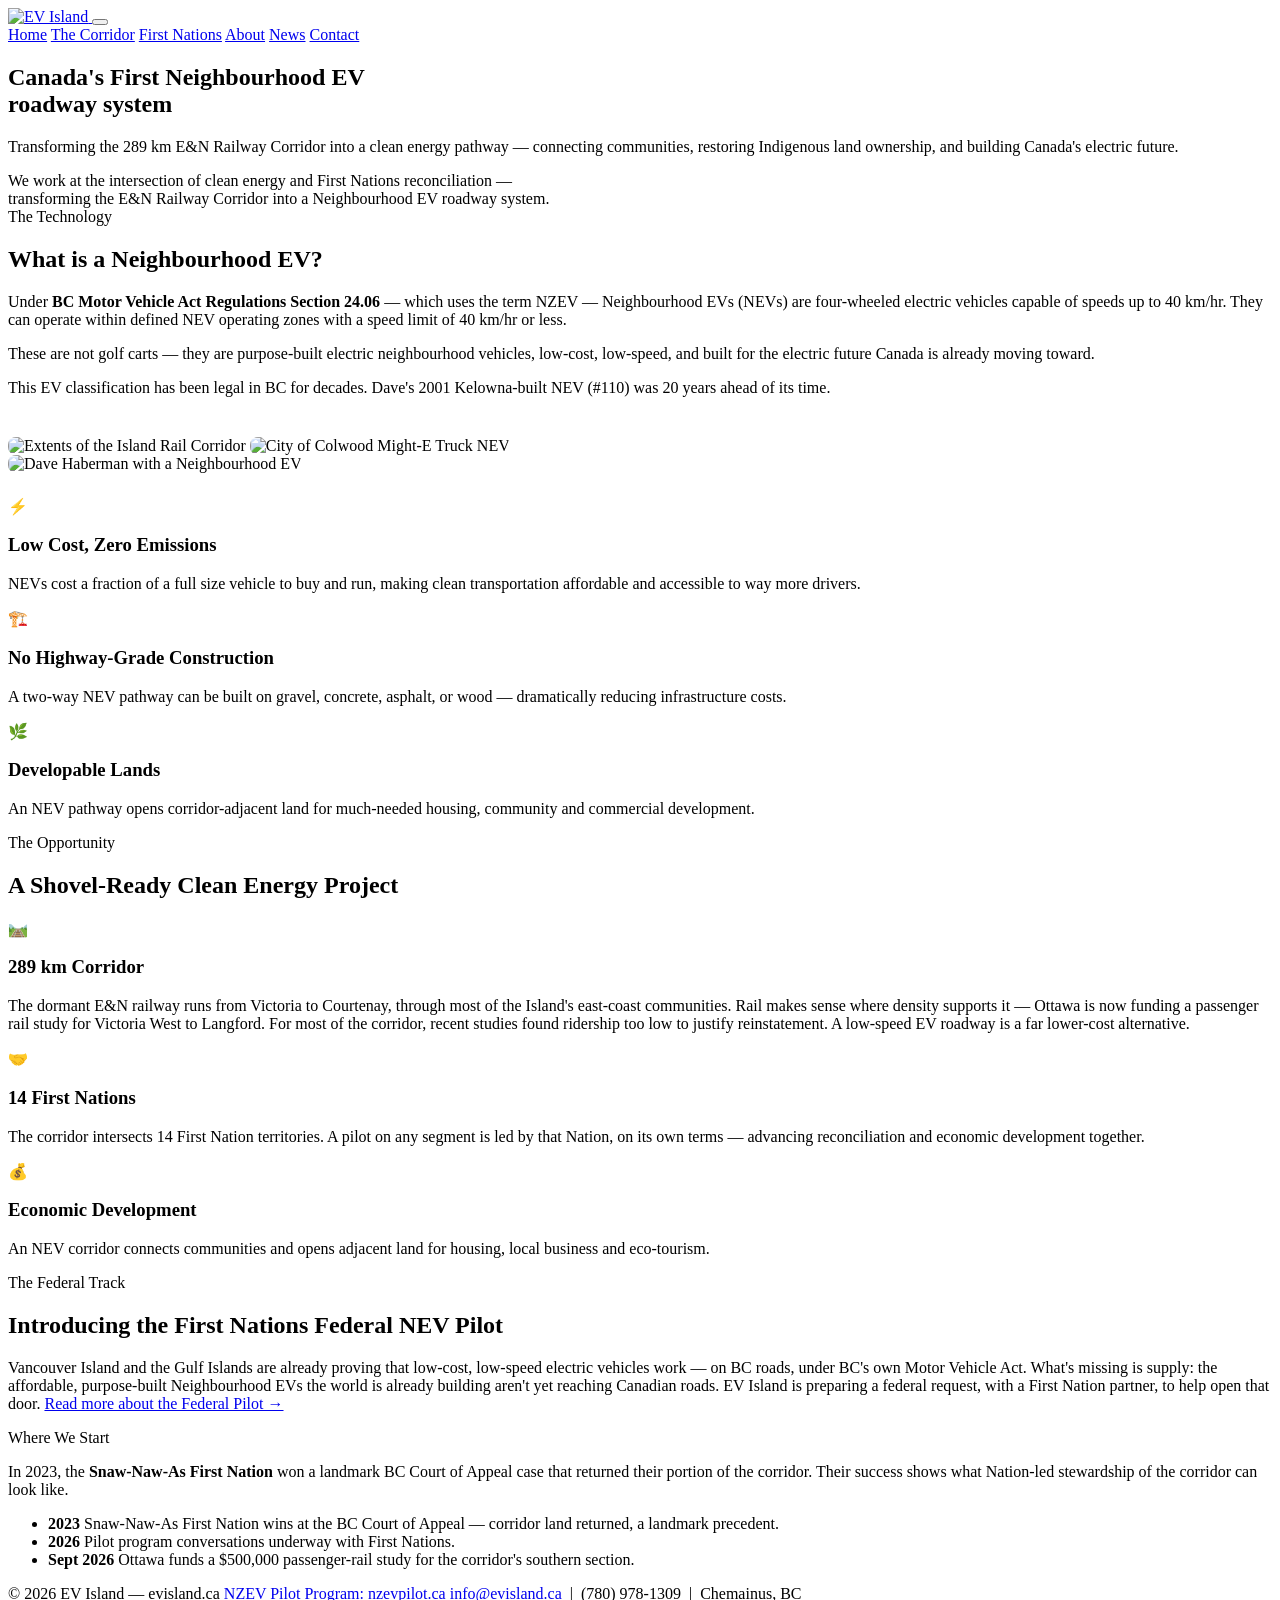
==== index.html @ aed35189 "Prepare evisland.ca for Snaw-Naw-As discussion Reframe Snaw-Naw-As precedent, drop contamination det" ====
<!DOCTYPE html>
<html lang="en">
<head>
  <meta charset="UTF-8">
  <meta name="viewport" content="width=device-width, initial-scale=1.0">
  <title>EV Island — Canada's First NEV Corridor</title>
  <meta name="description" content="EV Island is transforming the E&N Railway Corridor into Canada's first Neighbourhood EV pathway, accelerating clean energy adoption and reconciliation on Vancouver Island.">
  <link rel="stylesheet" href="style.css">
</head>
<body>

<header>
  <div class="header-inner">
    <a class="logo" href="index.html">
      <img src="ev-island-logo.png" alt="EV Island" height="52">
    </a>
    <button class="hamburger" id="hamburger" aria-label="Menu">
      <span></span><span></span><span></span>
    </button>
    <nav id="nav">
      <a href="index.html" class="active">Home</a>
      <a href="corridor.html">The Corridor</a>
      <a href="first-nations.html">First Nations</a>
      <a href="about.html">About</a>
      <a href="news.html">News</a>
      <a href="contact.html">Contact</a>
    </nav>
  </div>
</header>
<script>
  document.getElementById('hamburger').addEventListener('click', function() {
    document.getElementById('nav').classList.toggle('open');
  });
</script>

<section class="hero">
  <div class="hero-inner">
<h1>Canada's First Neighbourhood EV<br>roadway system</h1>
    <p>Transforming the 289 km E&amp;N Railway Corridor into a clean energy pathway — connecting communities, restoring Indigenous land ownership, and building Canada's electric future.</p>
  </div>
</section>

<div class="mandate">
  We work at the intersection of clean energy and First Nations reconciliation —<br>transforming the E&amp;N Railway Corridor into a Neighbourhood EV roadway system.
</div>

<!-- What is an NEV -->
<section class="section">
  <div class="section-inner">
    <div class="two-col">
      <div>
        <div class="section-sub">The Technology</div>
        <h2 class="section-title">What is a Neighbourhood EV?</h2>
        <div class="divider"></div>
        <div class="prose">
          <p>Under <strong>BC Motor Vehicle Act Regulations Section 24.06</strong> — which uses the term NZEV — Neighbourhood EVs (NEVs) are four-wheeled electric vehicles capable of speeds up to 40 km/hr. They can operate within defined NEV operating zones with a speed limit of 40 km/hr or less.</p>
          <p>These are not golf carts — they are purpose-built electric neighbourhood vehicles, low-cost, low-speed, and built for the electric future Canada is already moving toward.</p>
          <p>This EV classification has been legal in BC for decades. Dave's 2001 Kelowna-built NEV (#110) was 20 years ahead of its time.</p>
        </div>
        <img src="corridor-map.png" alt="Extents of the Island Rail Corridor" style="width:100%;border-radius:8px;margin-top:1.5rem;">
        <img src="Colwood NEV.png" alt="City of Colwood Might-E Truck NEV" style="width:100%;border-radius:8px;margin-top:1.5rem;">
      </div>
      <div>
        <img src="snow-job.png" alt="Dave Haberman with a Neighbourhood EV" style="width:100%;border-radius:8px;margin-bottom:1.5rem;">
        <div class="cards" style="margin-top:0;">
          <div class="card">
            <div class="card-icon">⚡</div>
            <h3>Low Cost, Zero Emissions</h3>
            <p>NEVs cost a fraction of a full size vehicle to buy and run, making clean transportation affordable and accessible to way more drivers.</p>
          </div>
          <div class="card">
            <div class="card-icon">🏗️</div>
            <h3>No Highway-Grade Construction</h3>
            <p>A two-way NEV pathway can be built on gravel, concrete, asphalt, or wood — dramatically reducing infrastructure costs.</p>
          </div>
          <div class="card">
            <div class="card-icon">🌿</div>
            <h3>Developable Lands</h3>
            <p>An NEV pathway opens corridor-adjacent land for much-needed housing, community and commercial development.</p>
          </div>
        </div>
      </div>
    </div>
  </div>
</section>

<!-- The Opportunity -->
<section class="section section-alt">
  <div class="section-inner">
    <div class="section-sub">The Opportunity</div>
    <h2 class="section-title">A Shovel-Ready Clean Energy Project</h2>
    <div class="divider"></div>
    <div class="cards">
      <div class="card">
        <div class="card-icon">🛤️</div>
        <h3>289 km Corridor</h3>
        <p>The dormant E&amp;N railway runs from Victoria to Courtenay, through most of the Island's east-coast communities. Rail makes sense where density supports it — Ottawa is now funding a passenger rail study for Victoria West to Langford. For most of the corridor, recent studies found ridership too low to justify reinstatement. A low-speed EV roadway is a far lower-cost alternative.</p>
      </div>
      <div class="card">
        <div class="card-icon">🤝</div>
        <h3>14 First Nations</h3>
        <p>The corridor intersects 14 First Nation territories. A pilot on any segment is led by that Nation, on its own terms — advancing reconciliation and economic development together.</p>
      </div>
      <div class="card">
        <div class="card-icon">💰</div>
        <h3>Economic Development</h3>
        <p>An NEV corridor connects communities and opens adjacent land for housing, local business and eco-tourism.</p>
      </div>
    </div>
  </div>
</section>

<!-- Federal NEV Pilot -->
<section class="section">
  <div class="section-inner">
    <div class="section-sub">The Federal Track</div>
    <h2 class="section-title">Introducing the First Nations Federal NEV Pilot</h2>
    <div class="divider"></div>
    <div class="prose">
      <p>Vancouver Island and the Gulf Islands are already proving that low-cost, low-speed electric vehicles work — on BC roads, under BC's own Motor Vehicle Act. What's missing is supply: the affordable, purpose-built Neighbourhood EVs the world is already building aren't yet reaching Canadian roads. EV Island is preparing a federal request, with a First Nation partner, to help open that door. <a href="first-nations.html">Read more about the Federal Pilot →</a></p>
    </div>
  </div>
</section>

<!-- Pilot Program -->
<section class="section">
  <div class="section-inner">
    <div class="section-sub">Where We Start</div>
    <div class="divider"></div>
    <div class="two-col">
      <div class="prose">
        <p>In 2023, the <strong>Snaw-Naw-As First Nation</strong> won a landmark BC Court of Appeal case that returned their portion of the corridor. Their success shows what Nation-led stewardship of the corridor can look like.</p>
      </div>
      <div>
        <ul class="timeline">
          <li><strong>2023</strong> Snaw-Naw-As First Nation wins at the BC Court of Appeal — corridor land returned, a landmark precedent.</li>
          <li><strong>2026</strong> Pilot program conversations underway with First Nations.</li>
          <li><strong>Sept 2026</strong> Ottawa funds a $500,000 passenger-rail study for the corridor's southern section.</li>
        </ul>
      </div>
    </div>
  </div>
</section>

<footer>
  <div class="footer-inner">
    <span>© 2026 EV Island — evisland.ca</span>
    <span><a href="https://nzevpilot.ca">NZEV Pilot Program: nzevpilot.ca</a></span>
    <span>
      <a href="mailto:info@evisland.ca">info@evisland.ca</a> &nbsp;|&nbsp;
      (780) 978-1309 &nbsp;|&nbsp;
      Chemainus, BC
    </span>
  </div>
</footer>

</body>
</html>
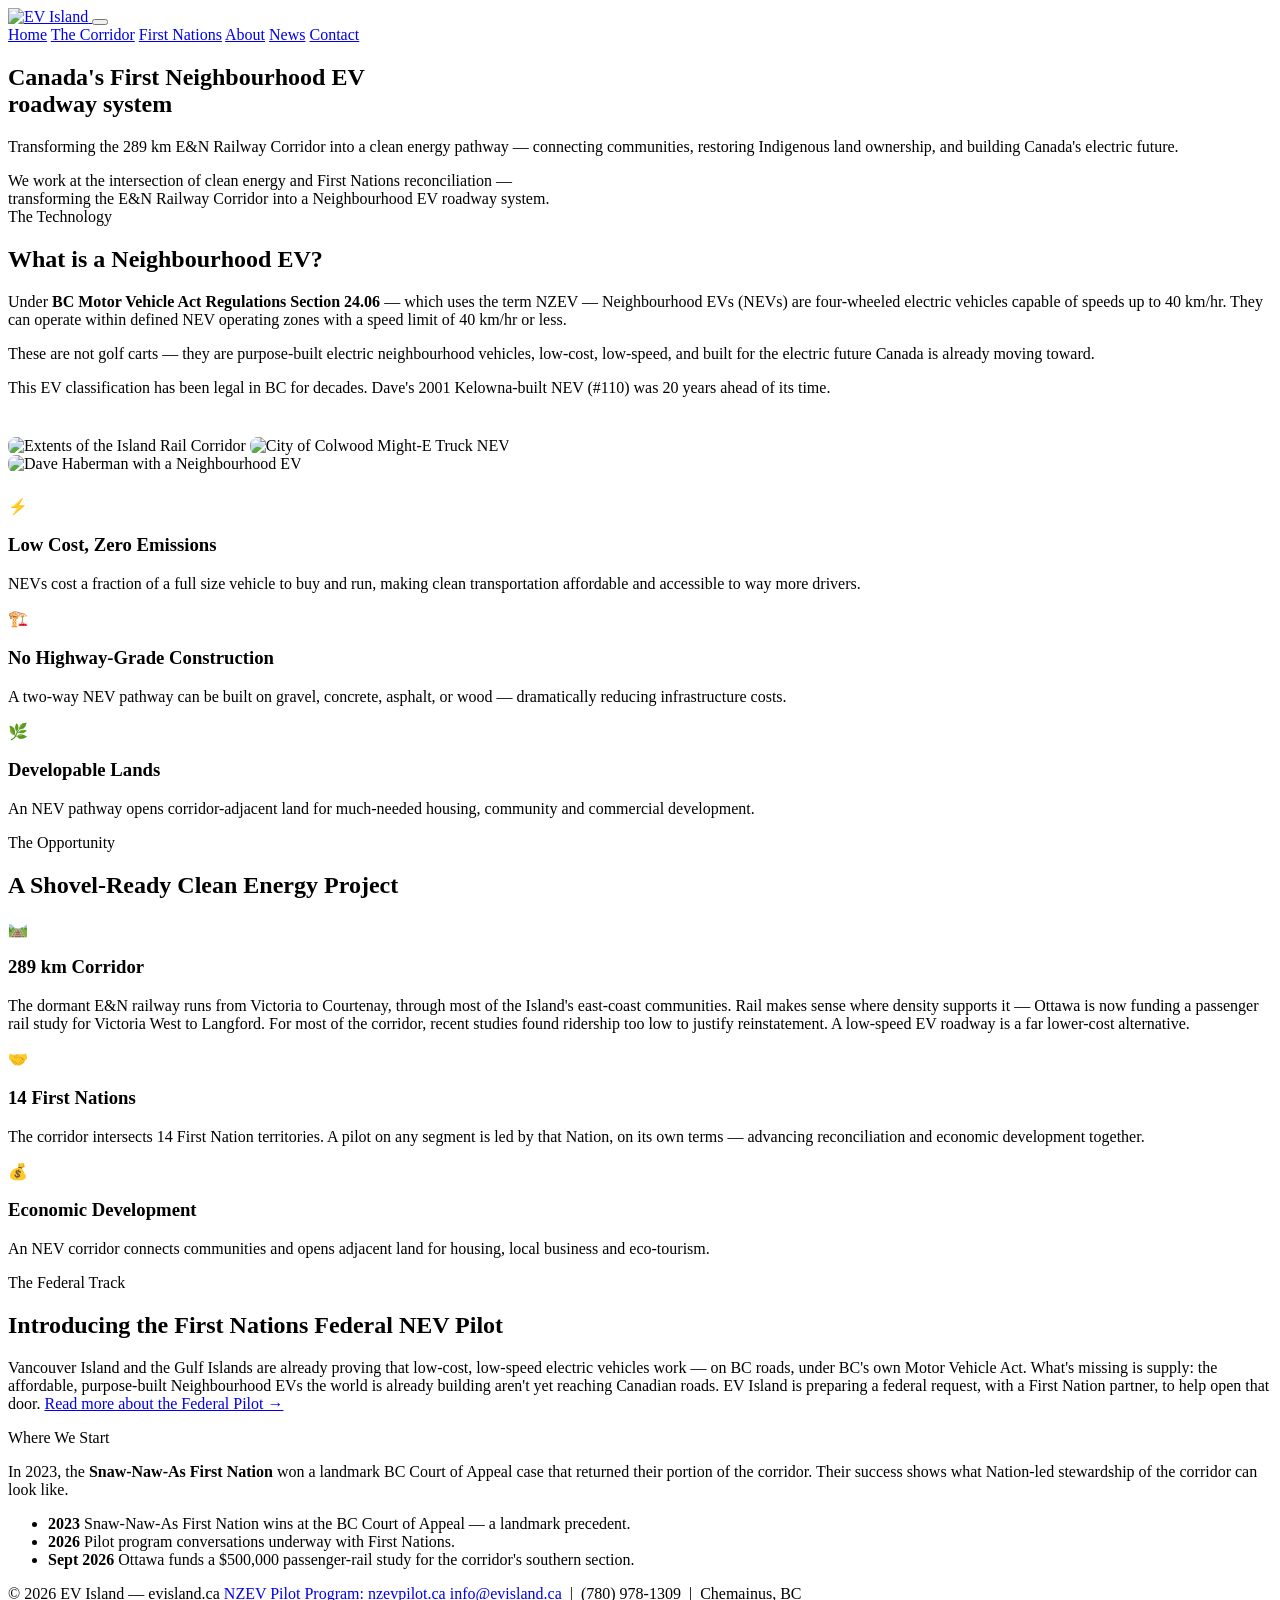
==== commit f11a3596: "Timeline: drop land-return claim from 2023 entry Co-Authored-By: Claude Opus 5.5 <noreply@anthropic." ====
--- a/index.html
+++ b/index.html
@@ -133,7 +133,7 @@
       </div>
       <div>
         <ul class="timeline">
-          <li><strong>2023</strong> Snaw-Naw-As First Nation wins at the BC Court of Appeal — corridor land returned, a landmark precedent.</li>
+          <li><strong>2023</strong> Snaw-Naw-As First Nation wins at the BC Court of Appeal — a landmark precedent.</li>
           <li><strong>2026</strong> Pilot program conversations underway with First Nations.</li>
           <li><strong>Sept 2026</strong> Ottawa funds a $500,000 passenger-rail study for the corridor's southern section.</li>
         </ul>
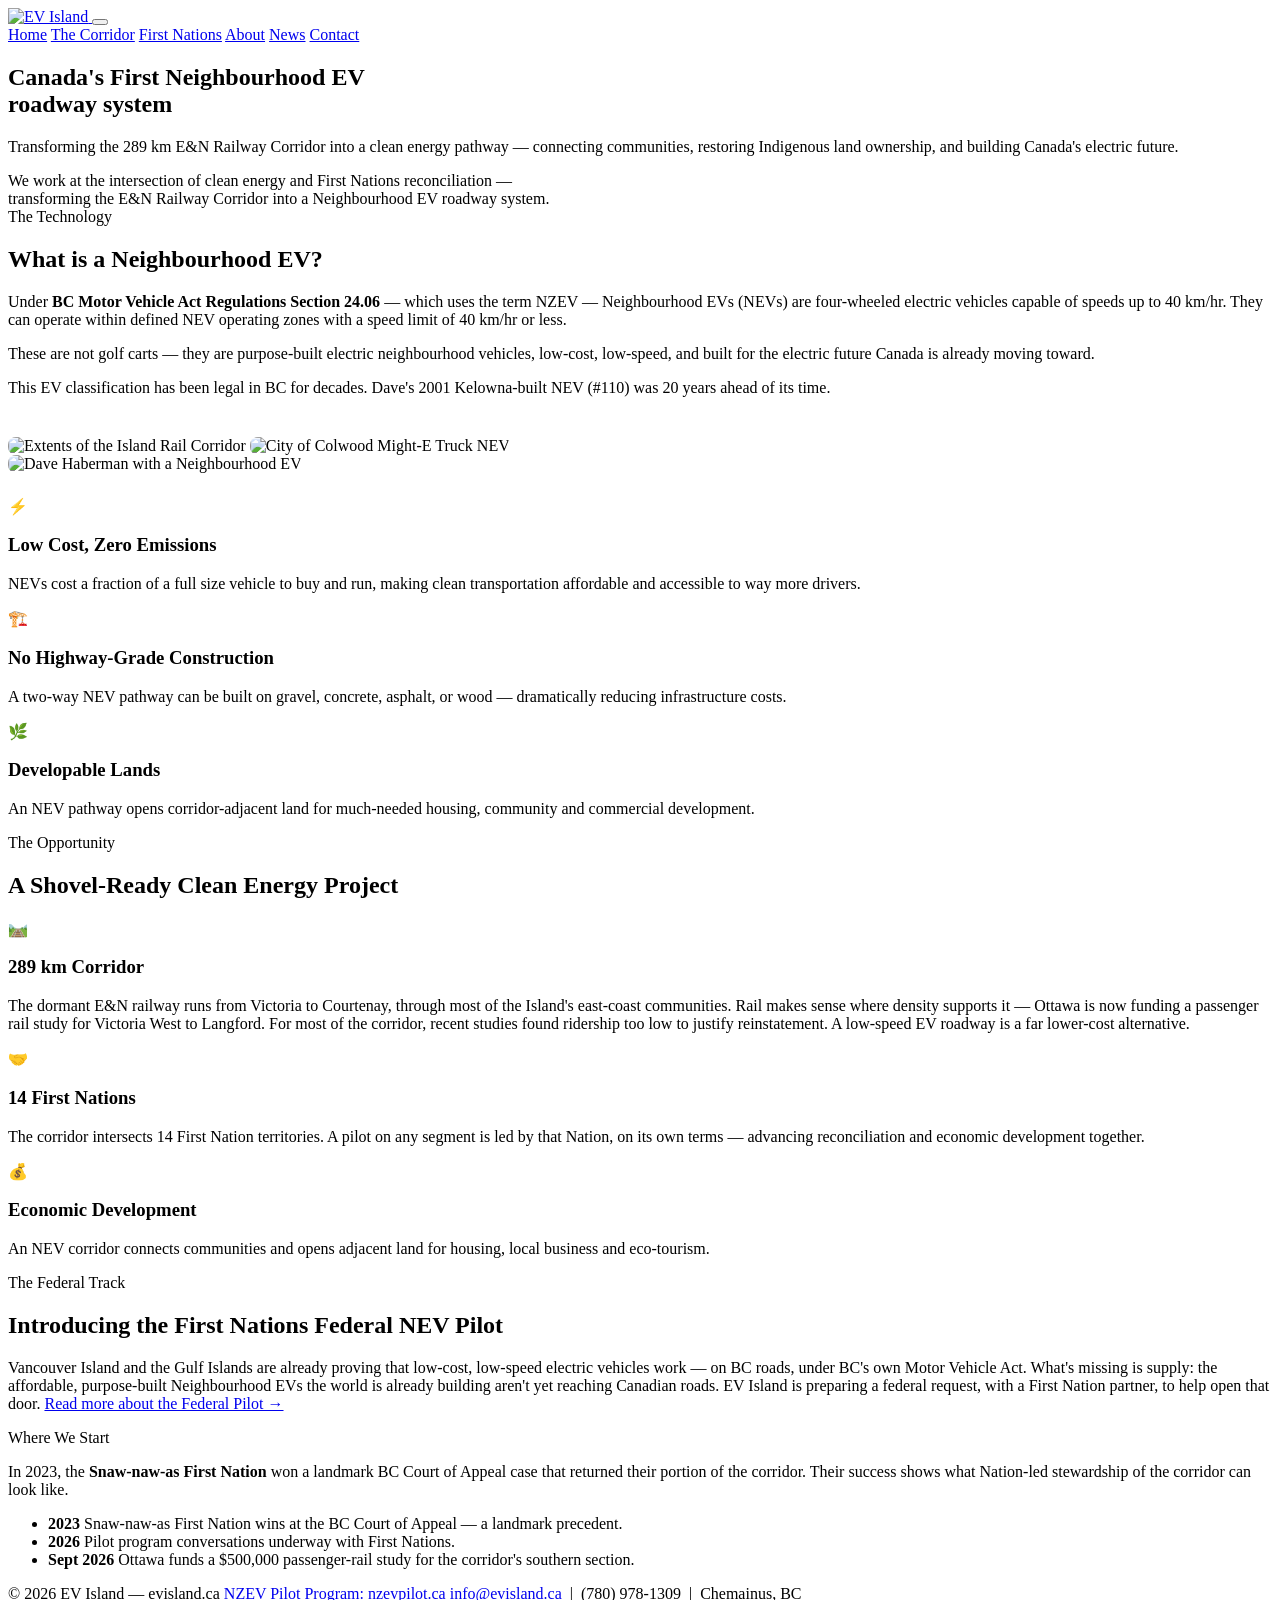
==== commit a470a497: "Correct spelling: Snaw-naw-as Co-Authored-By: Claude Opus 5.5 <noreply@anthropic.com>" ====
--- a/index.html
+++ b/index.html
@@ -129,11 +129,11 @@
     <div class="divider"></div>
     <div class="two-col">
       <div class="prose">
-        <p>In 2023, the <strong>Snaw-Naw-As First Nation</strong> won a landmark BC Court of Appeal case that returned their portion of the corridor. Their success shows what Nation-led stewardship of the corridor can look like.</p>
+        <p>In 2023, the <strong>Snaw-naw-as First Nation</strong> won a landmark BC Court of Appeal case that returned their portion of the corridor. Their success shows what Nation-led stewardship of the corridor can look like.</p>
       </div>
       <div>
         <ul class="timeline">
-          <li><strong>2023</strong> Snaw-Naw-As First Nation wins at the BC Court of Appeal — a landmark precedent.</li>
+          <li><strong>2023</strong> Snaw-naw-as First Nation wins at the BC Court of Appeal — a landmark precedent.</li>
           <li><strong>2026</strong> Pilot program conversations underway with First Nations.</li>
           <li><strong>Sept 2026</strong> Ottawa funds a $500,000 passenger-rail study for the corridor's southern section.</li>
         </ul>
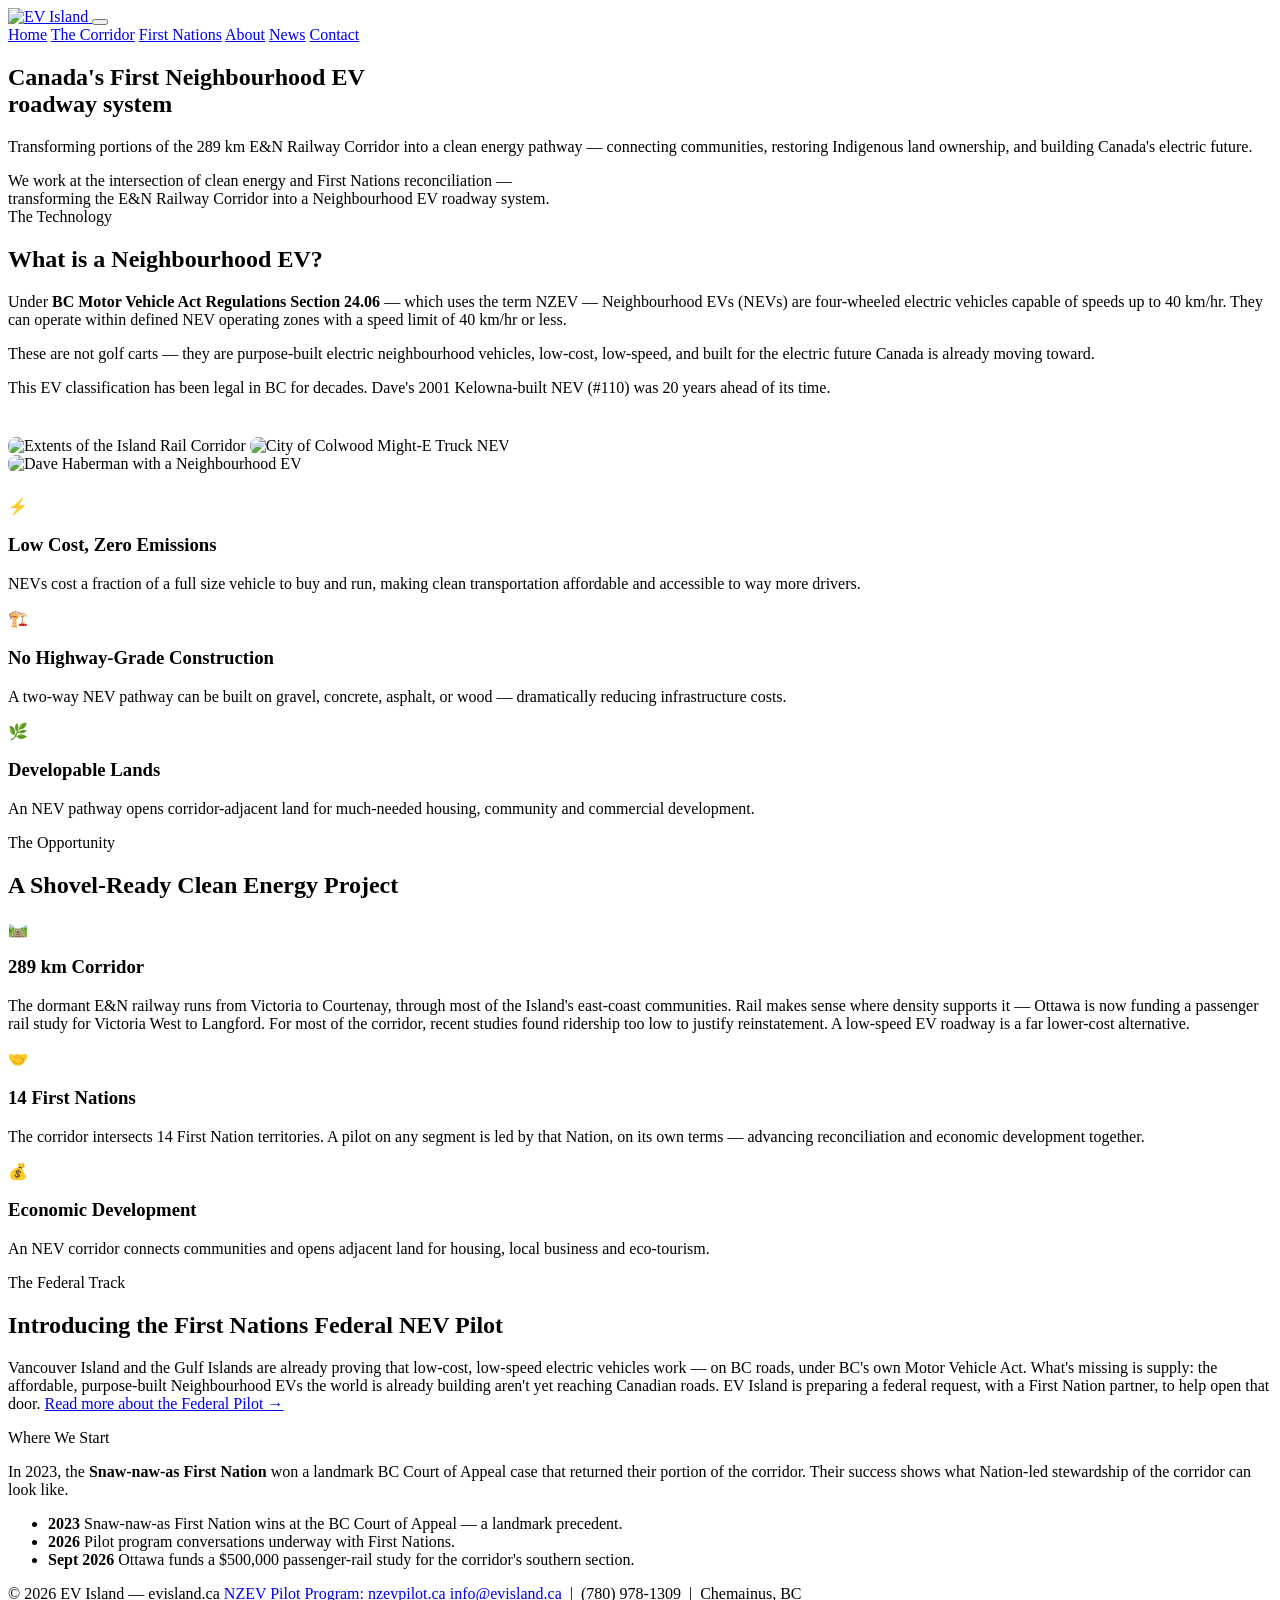
==== commit 6a924729: "Home hero: 'Transforming portions of the 289 km corridor' Co-Authored-By: Claude Opus 5.5 <noreply@a" ====
--- a/index.html
+++ b/index.html
@@ -36,7 +36,7 @@
 <section class="hero">
   <div class="hero-inner">
 <h1>Canada's First Neighbourhood EV<br>roadway system</h1>
-    <p>Transforming the 289 km E&amp;N Railway Corridor into a clean energy pathway — connecting communities, restoring Indigenous land ownership, and building Canada's electric future.</p>
+    <p>Transforming portions of the 289 km E&amp;N Railway Corridor into a clean energy pathway — connecting communities, restoring Indigenous land ownership, and building Canada's electric future.</p>
   </div>
 </section>
 
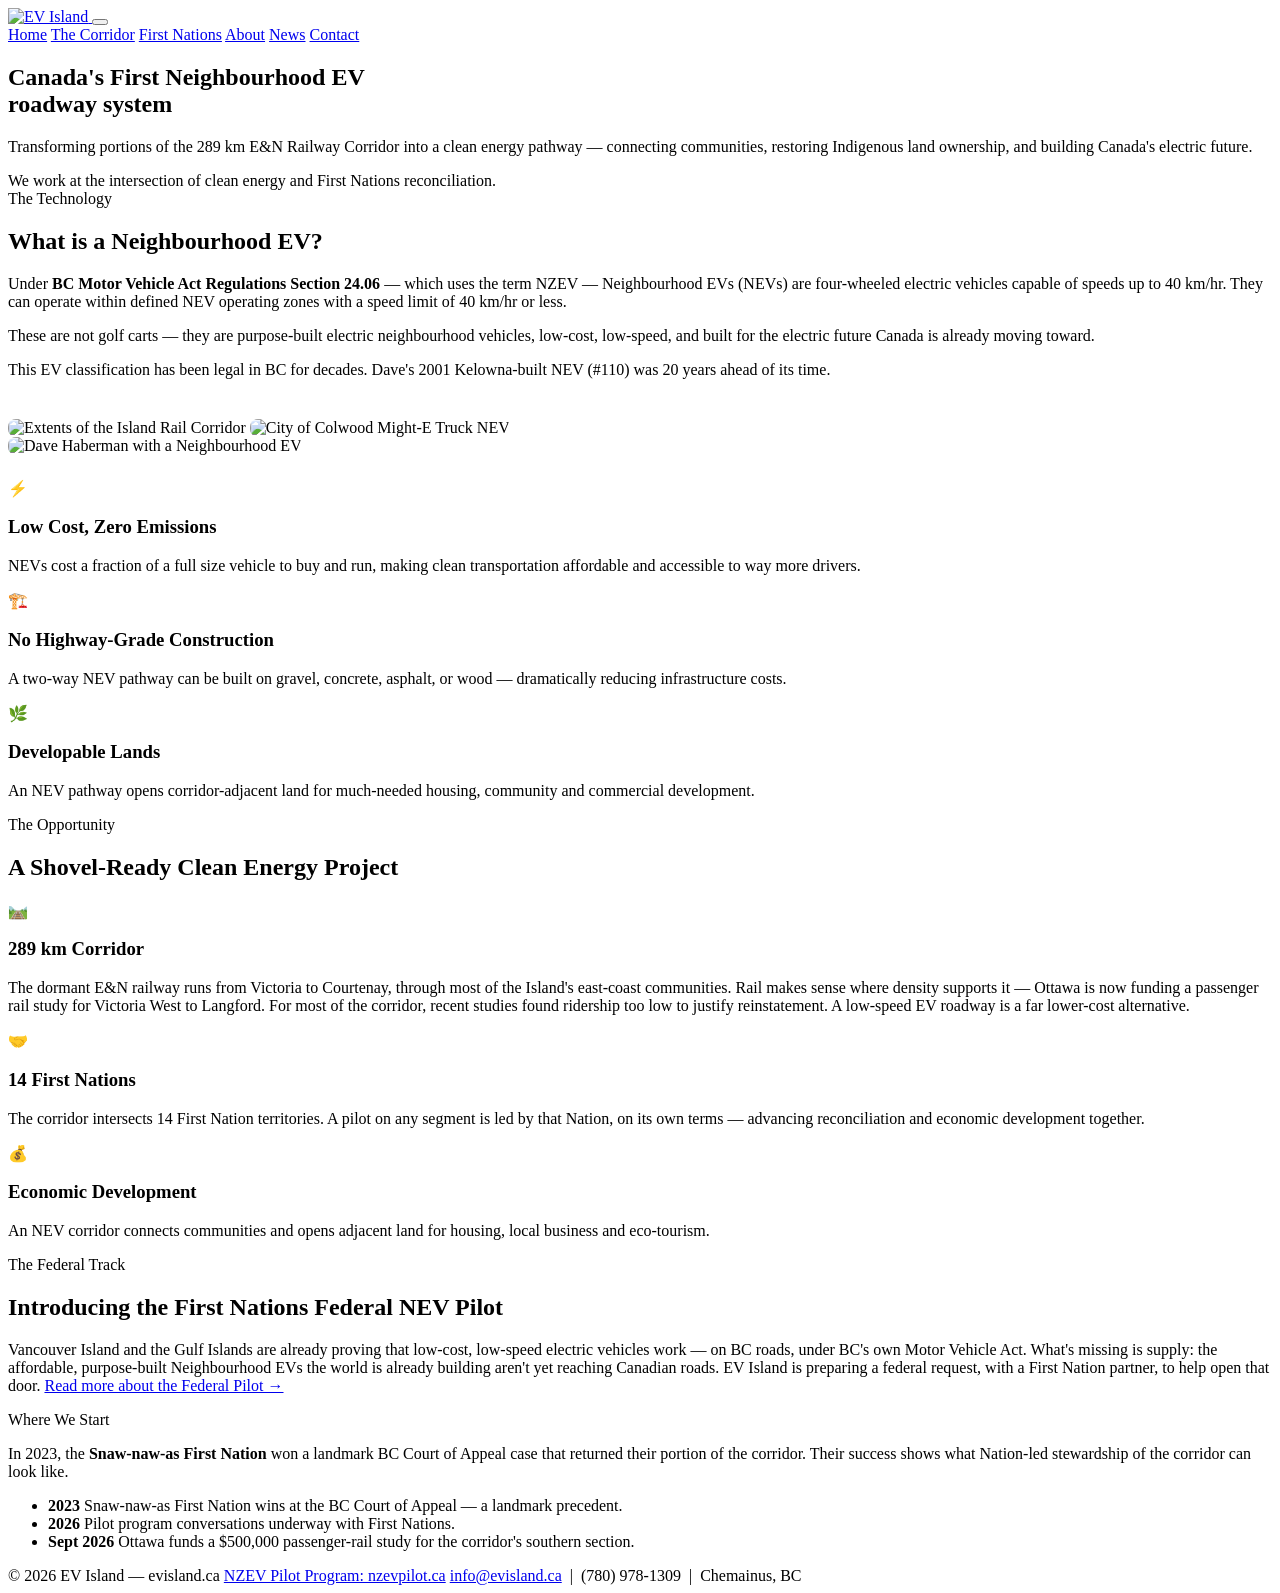
==== commit c12d30b9: "Home mandate: drop the corridor roadway clause Co-Authored-By: Claude Opus 5.5 <noreply@anthropic.co" ====
--- a/index.html
+++ b/index.html
@@ -41,7 +41,7 @@
 </section>
 
 <div class="mandate">
-  We work at the intersection of clean energy and First Nations reconciliation —<br>transforming the E&amp;N Railway Corridor into a Neighbourhood EV roadway system.
+  We work at the intersection of clean energy and First Nations reconciliation.
 </div>
 
 <!-- What is an NEV -->
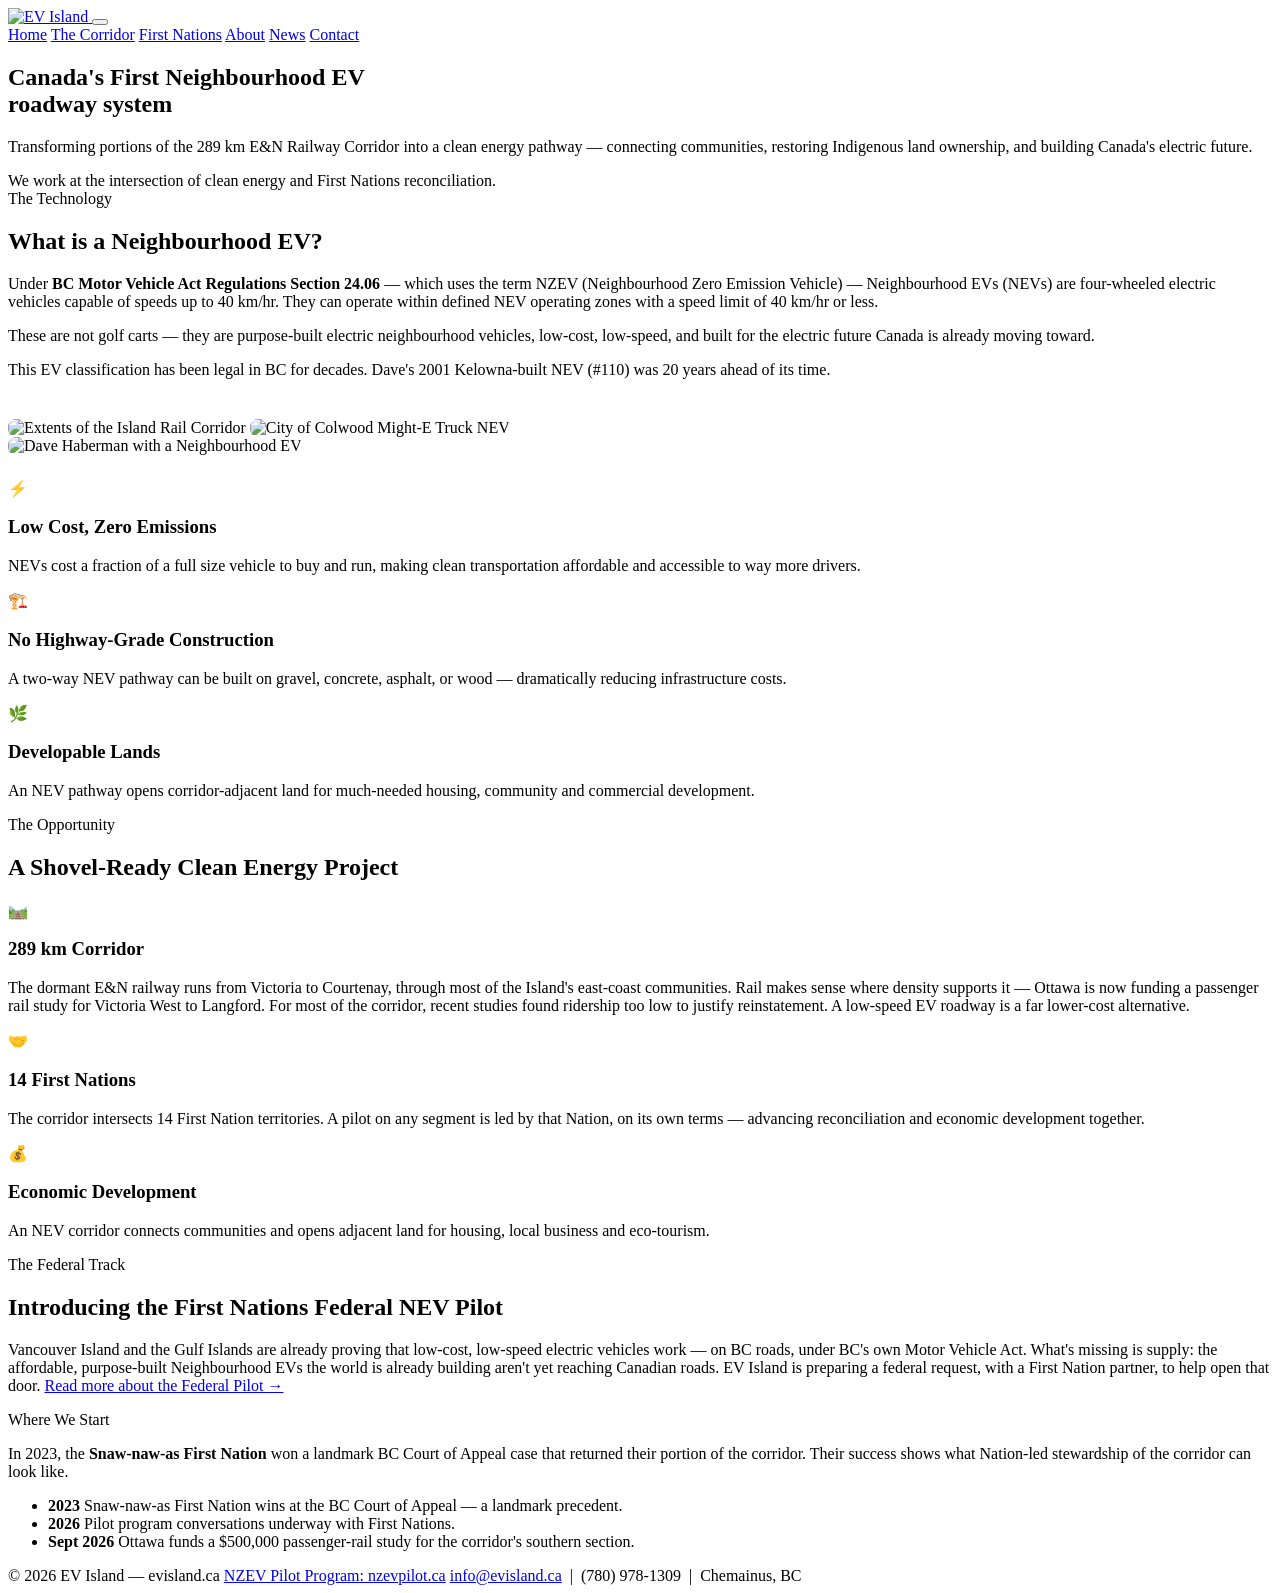
==== commit ff6be336: "Home: spell out NZEV in the Section 24.06 definition Co-Authored-By: Claude Opus 5.5 <noreply@anthro" ====
--- a/index.html
+++ b/index.html
@@ -53,7 +53,7 @@
         <h2 class="section-title">What is a Neighbourhood EV?</h2>
         <div class="divider"></div>
         <div class="prose">
-          <p>Under <strong>BC Motor Vehicle Act Regulations Section 24.06</strong> — which uses the term NZEV — Neighbourhood EVs (NEVs) are four-wheeled electric vehicles capable of speeds up to 40 km/hr. They can operate within defined NEV operating zones with a speed limit of 40 km/hr or less.</p>
+          <p>Under <strong>BC Motor Vehicle Act Regulations Section 24.06</strong> — which uses the term NZEV (Neighbourhood Zero Emission Vehicle) — Neighbourhood EVs (NEVs) are four-wheeled electric vehicles capable of speeds up to 40 km/hr. They can operate within defined NEV operating zones with a speed limit of 40 km/hr or less.</p>
           <p>These are not golf carts — they are purpose-built electric neighbourhood vehicles, low-cost, low-speed, and built for the electric future Canada is already moving toward.</p>
           <p>This EV classification has been legal in BC for decades. Dave's 2001 Kelowna-built NEV (#110) was 20 years ahead of its time.</p>
         </div>
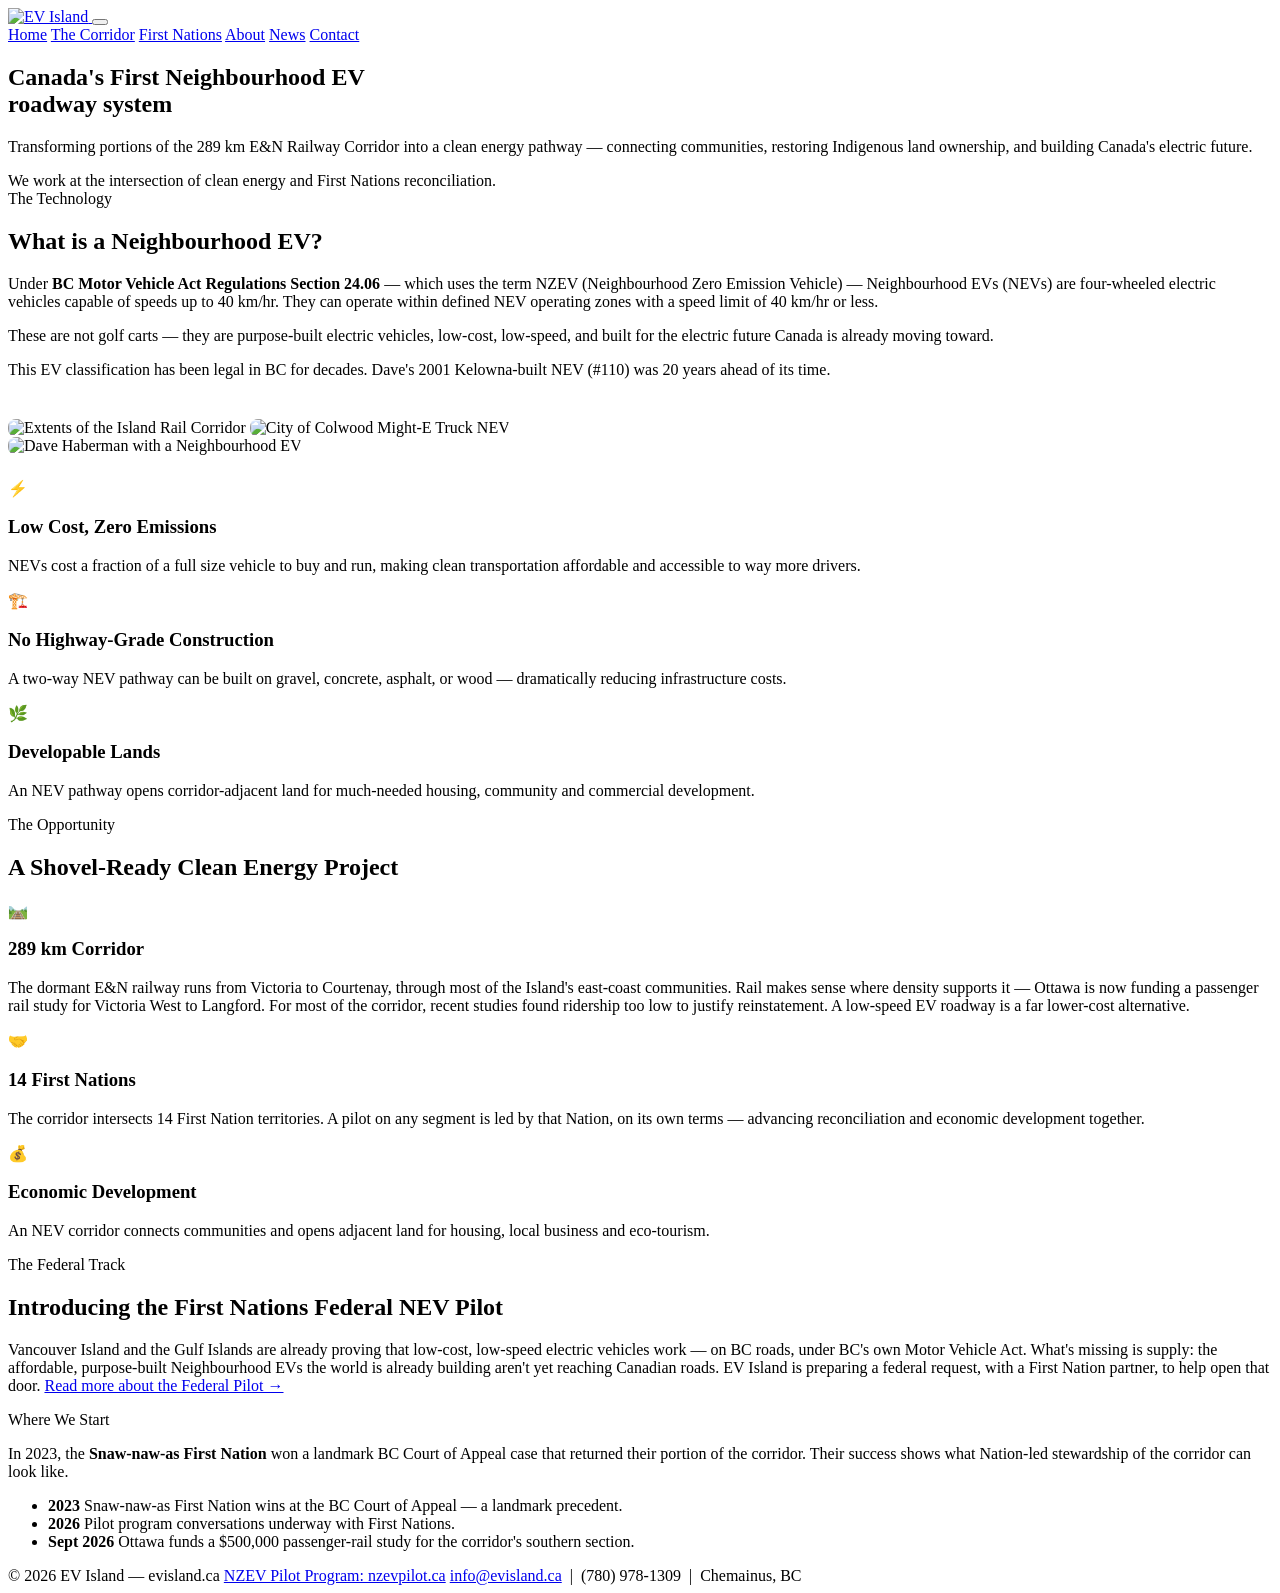
==== commit 54e55120: "Home: 'purpose-built electric vehicles' Co-Authored-By: Claude Opus 5.5 <noreply@anthropic.com>" ====
--- a/index.html
+++ b/index.html
@@ -54,7 +54,7 @@
         <div class="divider"></div>
         <div class="prose">
           <p>Under <strong>BC Motor Vehicle Act Regulations Section 24.06</strong> — which uses the term NZEV (Neighbourhood Zero Emission Vehicle) — Neighbourhood EVs (NEVs) are four-wheeled electric vehicles capable of speeds up to 40 km/hr. They can operate within defined NEV operating zones with a speed limit of 40 km/hr or less.</p>
-          <p>These are not golf carts — they are purpose-built electric neighbourhood vehicles, low-cost, low-speed, and built for the electric future Canada is already moving toward.</p>
+          <p>These are not golf carts — they are purpose-built electric vehicles, low-cost, low-speed, and built for the electric future Canada is already moving toward.</p>
           <p>This EV classification has been legal in BC for decades. Dave's 2001 Kelowna-built NEV (#110) was 20 years ahead of its time.</p>
         </div>
         <img src="corridor-map.png" alt="Extents of the Island Rail Corridor" style="width:100%;border-radius:8px;margin-top:1.5rem;">
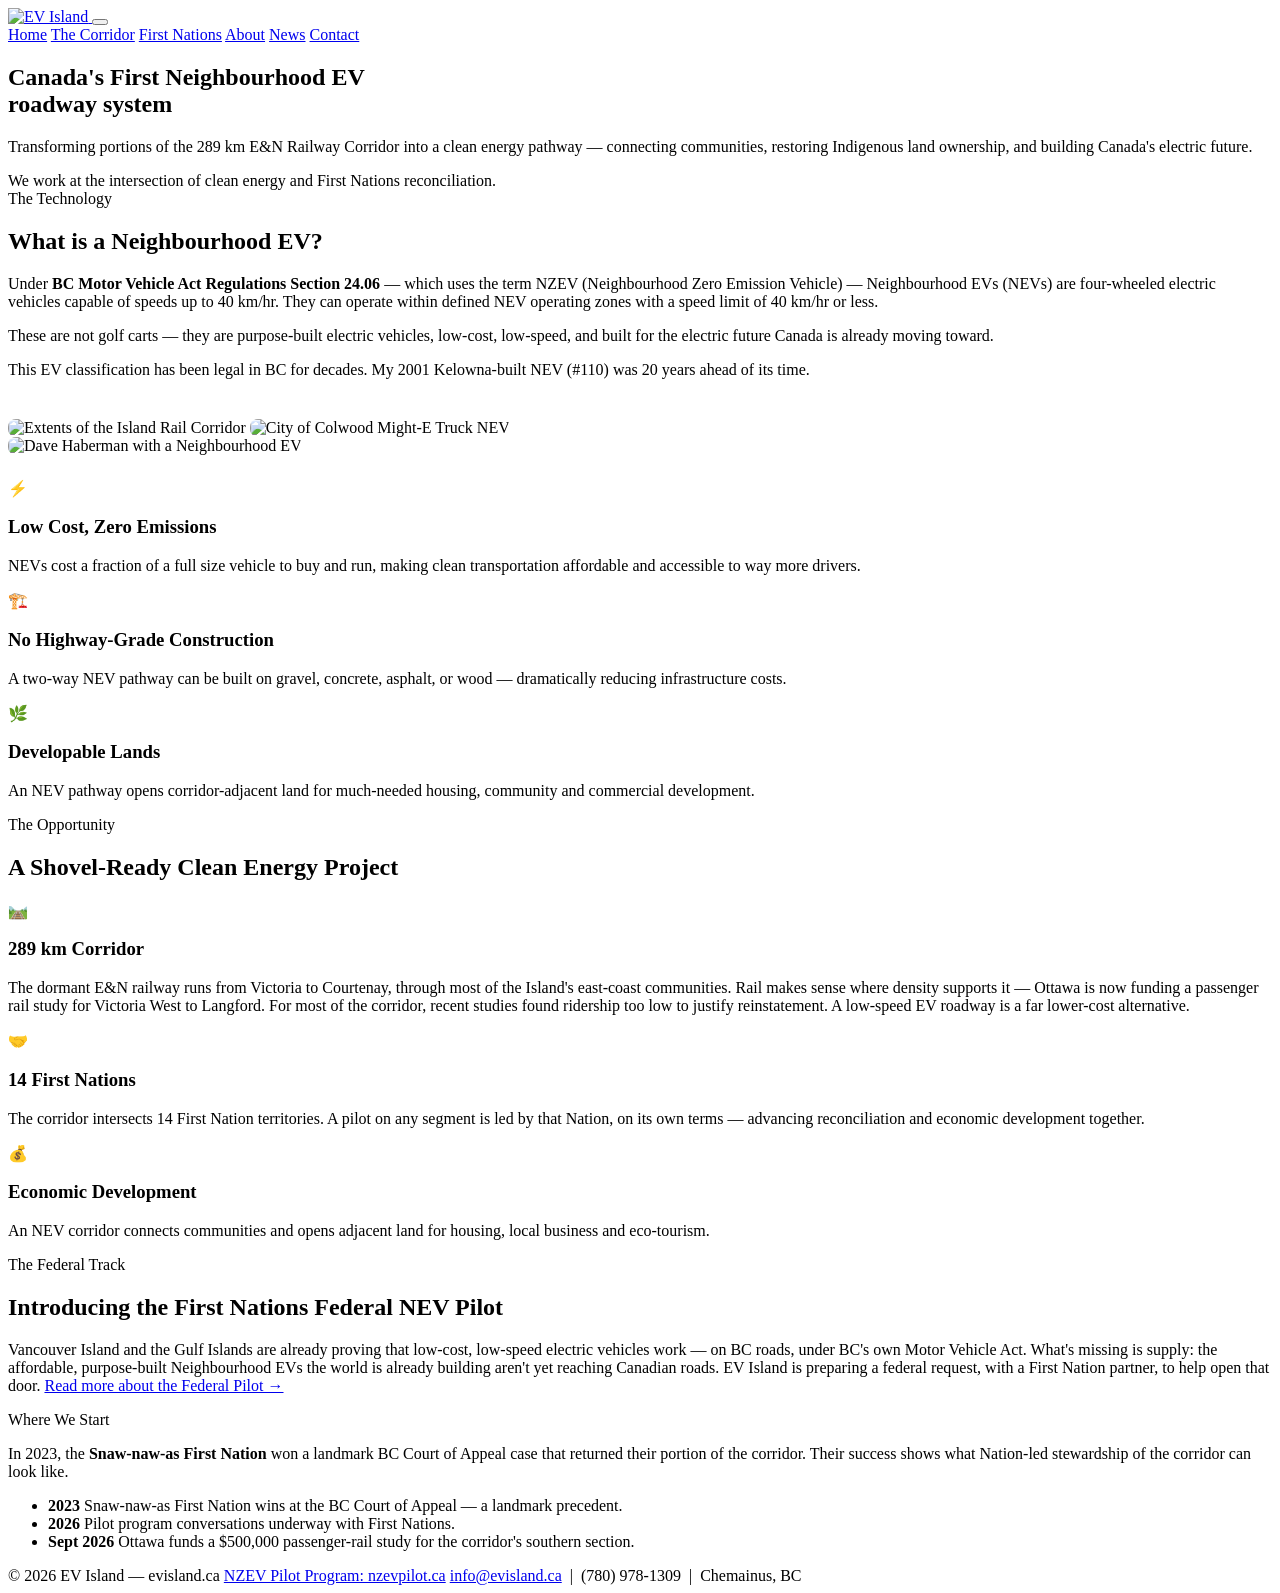
==== commit 8fc6cbda: "Home: 'My 2001 Kelowna-built NEV' Co-Authored-By: Claude Opus 5.5 <noreply@anthropic.com>" ====
--- a/index.html
+++ b/index.html
@@ -55,7 +55,7 @@
         <div class="prose">
           <p>Under <strong>BC Motor Vehicle Act Regulations Section 24.06</strong> — which uses the term NZEV (Neighbourhood Zero Emission Vehicle) — Neighbourhood EVs (NEVs) are four-wheeled electric vehicles capable of speeds up to 40 km/hr. They can operate within defined NEV operating zones with a speed limit of 40 km/hr or less.</p>
           <p>These are not golf carts — they are purpose-built electric vehicles, low-cost, low-speed, and built for the electric future Canada is already moving toward.</p>
-          <p>This EV classification has been legal in BC for decades. Dave's 2001 Kelowna-built NEV (#110) was 20 years ahead of its time.</p>
+          <p>This EV classification has been legal in BC for decades. My 2001 Kelowna-built NEV (#110) was 20 years ahead of its time.</p>
         </div>
         <img src="corridor-map.png" alt="Extents of the Island Rail Corridor" style="width:100%;border-radius:8px;margin-top:1.5rem;">
         <img src="Colwood NEV.png" alt="City of Colwood Might-E Truck NEV" style="width:100%;border-radius:8px;margin-top:1.5rem;">
